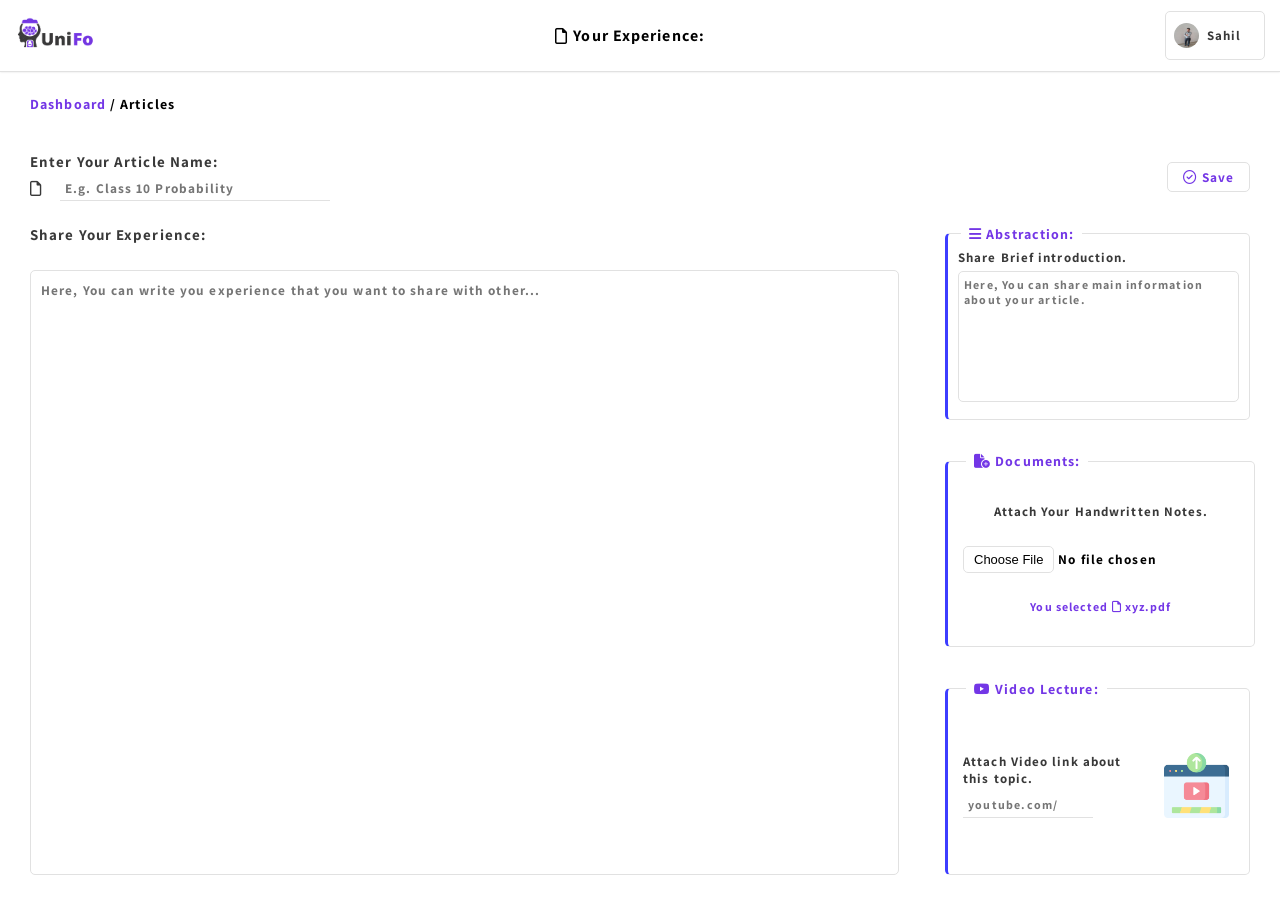
==== Articles/index.html @ 41b68598 "Create Article Page" ====
<!DOCTYPE html>
<html lang="en">

<head>
    <meta charset="UTF-8">
    <meta http-equiv="X-UA-Compatible" content="IE=edge">
    <meta name="viewport" content="width=device-width, initial-scale=1.0">
    <title>Article | Create</title>
    <link rel="stylesheet" href="./style.css">
    <link rel="stylesheet" href="../utilities.css">
    <link rel="stylesheet" href="https://cdnjs.cloudflare.com/ajax/libs/font-awesome/6.2.0/css/all.min.css"
        integrity="sha512-xh6O/CkQoPOWDdYTDqeRdPCVd1SpvCA9XXcUnZS2FmJNp1coAFzvtCN9BmamE+4aHK8yyUHUSCcJHgXloTyT2A=="
        crossorigin="anonymous" referrerpolicy="no-referrer" />
</head>

<body>
    <nav class="nav-top-wrap">
        <div class="brand-logo">
            <img src="../assest/logo-main.jpg" alt="Unifo" width="80px">
        </div>
        <div class="article-dtls-wrap">
            <i class="fa-regular fa-file"></i>
            <p>Your Experience:</p>
        </div>
        <div class="profile-wrapper">
            <img src="../assest/profile.jpeg" alt="user">
            <p class="user-dtls">Sahil</p>
        </div>
    </nav>

    <main class="main-article-create-wrap">
        <div class="top-directory-wrap">
            <p><a href="../Dashboard/">Dashboard</a> / Articles</p>
        </div>
        <div class="title-article-wrap">
            <div class="wrapper-top-ttle">
                <p>Enter Your Article Name:</p>
                <div class="article-ttl-inpt">
                    <i class="fa-regular fa-file"></i>
                    <input type="text" name="articleName" id="articleName" placeholder="E.g. Class 10 Probability">
                </div>
            </div>
            <button class="save-btn"><i class="fa-regular fa-circle-check"></i> Save</button>
        </div>
        <div class="main-article-section">
            <div class="left-main-article">
                <h3>Share Your Experience:</h3>
                <textarea name="aboutArticle" id="aboutArticle" cols="30" rows="10" placeholder="Here, You can write you experience that you want to share with other..."></textarea>
            </div>
            <div class="rght-main-article">
                <fieldset class="abstraction-sec">
                    <legend><i class="fa-solid fa-bars"></i> Abstraction:</legend>
                    <p>Share Brief introduction.</p>
                    <textarea name="briefArticle" id="briefArticle" cols="30" rows="10"
                        placeholder="Here, You can share main information about your article."></textarea>
                </fieldset>
                <fieldset class="document-sec">
                    <legend><i class="fa-solid fa-file-circle-plus"></i> Documents:</legend>
                    <p>Attach Your Handwritten Notes.</p>
                    <input type="file" name="articleFileDoc" id="articleFileDoc">
                    <p class="name-file">You selected <i class="fa-regular fa-file"></i> xyz.pdf</p>
                </fieldset>
                <fieldset class="video-sec">
                    <legend><i class="fa-brands fa-youtube"></i> Video Lecture:</legend>
                    <div class="left-inpt-wrap">
                        <p>Attach Video link about this topic.</p>
                        <input type="url" name="videoLink" id="videoLink" placeholder="youtube.com/">
                    </div>
                    <img src="../assest/youtube.png" alt="youtube" width="65px">
                </fieldset>
            </div>
        </div>
    </main>

</body>

</html>
---- Articles/style.css ----
/* article wrapper */
.article-dtls-wrap{
    width: 150px;
    height: 100%;

    display: flex;
    align-items: center;
    justify-content: space-between;
}

/* nav profile view part */
.nav-top-wrap .profile-wrapper {
    width: 100px;
    height: 70%;
    border: 1px solid var(--brdr);
    border-radius: 5px;
    display: flex;
    align-items: center;
    justify-content: center;
    padding: 0 5px;
}

.nav-top-wrap .profile-wrapper img {
    border-radius: 50%;
    width: 25px;
    height: 25px;
    object-fit: fill;
    margin-right: 8px;
}

.nav-top-wrap .profile-wrapper .user-dtls {
    width: 50px;
    display: inline-block;
    overflow: hidden;
    text-overflow: ellipsis;
    font-size: 13px;
    white-space: nowrap;
    text-transform: capitalize;
    color: var(--themeFont);
}

/* main article styling */
.main-article-create-wrap{
    width: 100vw;
    height: 90vh;
    padding: 15px;

    display: flex;
    flex-direction: column;
    align-items: center;
    justify-content: space-between;
    margin-top: 8px;
}
.main-article-create-wrap .top-directory-wrap{
    width: 100%;
    height: 5%;
    font-size: 14px;
    padding: 0 15px;
}
.main-article-create-wrap .top-directory-wrap p a{
    text-decoration: none;
    color: var(--theme)
}

.main-article-create-wrap .title-article-wrap{
    width: 100%;
    height: 10%;
    padding: 0 15px;
    font-size: 14px;
    display: flex;
    align-items: center;
    justify-content: space-between;
    margin: 5px 0;
    color: var(--themeFont);
    margin-bottom: 10px;
}
.wrapper-top-ttle p, .wrapper-top-ttle .article-ttl-inpt i{
    font-size: 15px;
}
.wrapper-top-ttle .article-ttl-inpt{
    width: 300px;
    margin-top: 5px;
    display: flex;
    align-items: center;
    justify-content: space-between;
}
.wrapper-top-ttle .article-ttl-inpt input{
    width: 90%;
    border: none;
    outline: none;
    padding: 3px 5px;
    border-bottom: 1px solid var(--brdr);
}
.main-article-create-wrap .title-article-wrap button{
    border: none;
    outline: none;
    padding: 5px 15px;
    background-color: transparent;
    color: var(--theme);
    border: 1px solid var(--brdr);
    border-radius: 5px;
}

.main-article-create-wrap .main-article-section{
    width: 100%;
    height: 85%;
    display: flex;
    align-items: center;
    justify-content: space-between;
    padding: 0 15px;
}
.main-article-section .left-main-article{
    width: 75%;
    height: 100%;
    display: flex;
    flex-direction: column;
    align-items: flex-start;
    justify-content: space-between;
}
.main-article-section .left-main-article h3{
    font-size: 15px;
    color: var(--themeFont);
}
.main-article-section .left-main-article textarea{
    width: 95%;
    height: 93%;
    resize: none;
    border: 1px solid var(--brdr);
    border-radius: 5px;
    outline: none;
    padding: 10px;
}
.main-article-section .rght-main-article{
    width: 25%;
    height: 100%;
    display: flex;
    flex-direction: column;
    align-items: flex-start;
    justify-content: space-between;
}
.main-article-section .rght-main-article> fieldset{
    width: 100%;
    height: 30%;
    padding: 6px 10px;
    border: 1px solid var(--brdr);
    border-radius: 5px;
    border-left: 3px solid rgb(61, 61, 255);
}
.main-article-section .rght-main-article> fieldset legend{
    padding: 0 8px;
    margin: 0 3px;
    font-size: 14px;
    color: var(--theme);
}
.main-article-section .rght-main-article> fieldset p{
    font-size: 13px;
    color: var(--themeFont);
}

.abstraction-sec textarea{
    width: 100%;
    height: 80%;
    border-radius: 5px;
    outline: none;
    border: 1px solid var(--brdr);
    resize: none;
    margin-top: 5px;
    padding: 5px;
    font-size: 12px;
    color: var(--themeFont);
    letter-spacing: 1.2px;
}

.main-article-section .rght-main-article .document-sec{
    padding: 6px 15px;
    display: flex;
    flex-direction: column;
    align-items: center;
    justify-content: space-evenly;
}
input::file-selector-button {
    padding: 5px 10px;
    border-radius: 5px;
    outline: none;
    border: 1px solid var(--brdr);
    background-color: transparent;
    font-size: 13px;
}
.main-article-section .rght-main-article .document-sec .name-file{
    font-size: 12px;
    color: var(--theme);
}

/* video section styling */
.main-article-section .rght-main-article .video-sec{
    padding: 6px 15px;
    display: flex;
    align-items: center;
    justify-content: space-between;
}
.video-sec .left-inpt-wrap{
    width: 60%;
}
.video-sec img{
    margin-right: 5px;
}
.video-sec input{
    width: 80%;
    padding: 5px;
    border: none;
    outline: none;
    border-bottom: 1px solid var(--brdr);
    font-size: 12px;
    color: var(--themeFont);
    letter-spacing: 1.2px;
    margin-top: 5px;
}
---- utilities.css ----
@import url('https://fonts.googleapis.com/css2?family=Assistant:wght@300&display=swap');

* {
    margin: 0;
    padding: 0;
    box-sizing: border-box;
    font-family: 'Assistant', sans-serif;
    letter-spacing: 1.1px;
    font-weight: bold;
}

:root {
    --brdr: #e1e1e1;
    --theme: #7336e6;
    --themeFont: #393939;
    --descrp: #524c4c;
    --close: rgb(255, 44, 44);
}

/* Scroll bar by default styling ---> */
::-webkit-scrollbar {
    width: 5px;
}

::-webkit-scrollbar-thumb {
    background: #888;
}

::-webkit-scrollbar-thumb:hover {
    background: #555;
}

/* some common styling */
.highlight-txt {
    color: var(--theme);
}

.nav-top-wrap {
    width: 100vw;
    height: 8vh;
    padding: 0 15px;

    display: flex;
    align-items: center;
    justify-content: space-between;
    border-bottom: 1px solid var(--brdr);
    box-shadow: 0 0 2px var(--brdr);
}
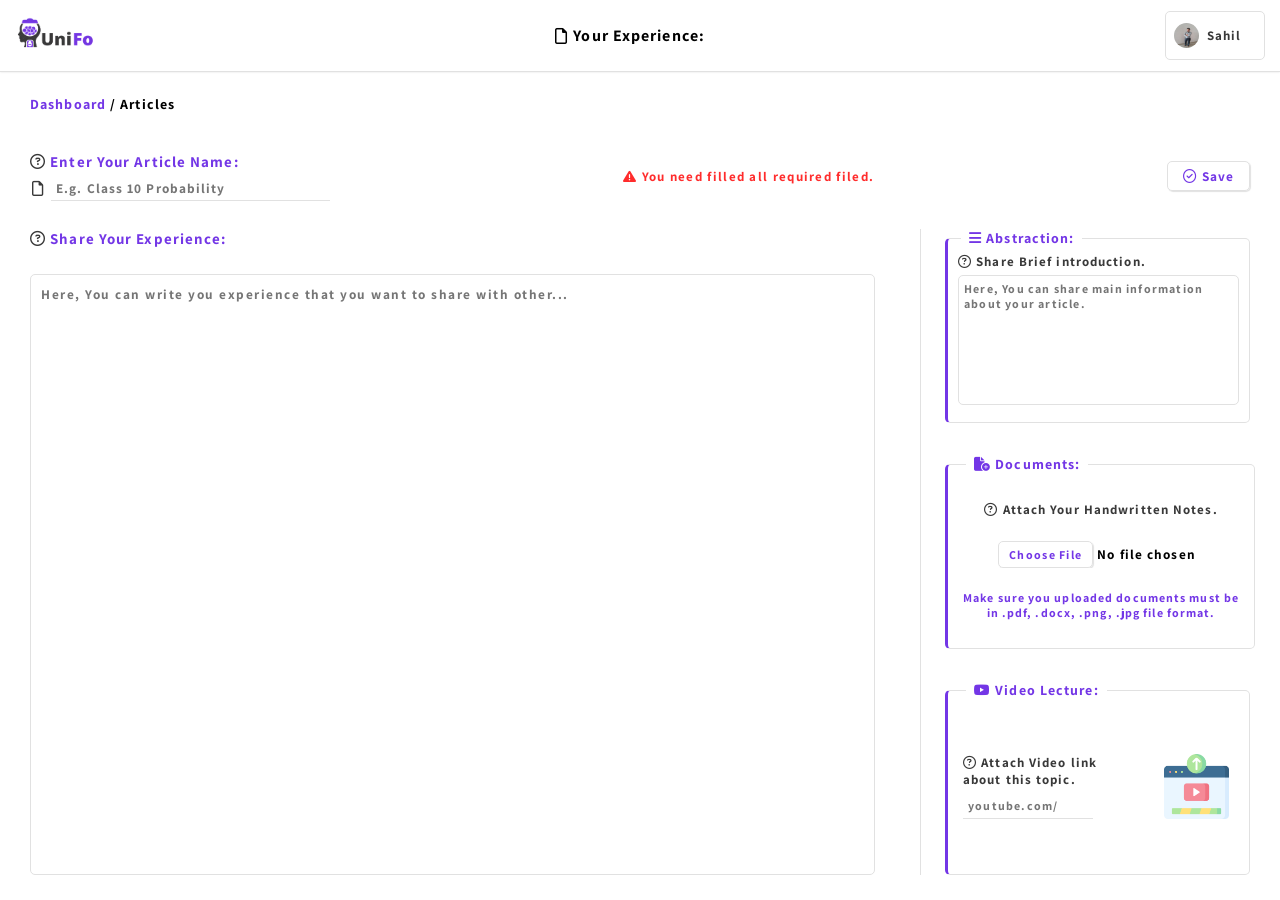
==== commit f1e209a8: "some ui change in create article page" ====
--- a/Articles/index.html
+++ b/Articles/index.html
@@ -34,36 +34,37 @@
         </div>
         <div class="title-article-wrap">
             <div class="wrapper-top-ttle">
-                <p>Enter Your Article Name:</p>
+                <p><i class="far fa-question-circle"></i> Enter Your Article Name:</p>
                 <div class="article-ttl-inpt">
                     <i class="fa-regular fa-file"></i>
                     <input type="text" name="articleName" id="articleName" placeholder="E.g. Class 10 Probability">
                 </div>
             </div>
+            <p class="validation-articlepage"><i class="fa-solid fa-triangle-exclamation"></i> You need filled all required filed.</p>
             <button class="save-btn"><i class="fa-regular fa-circle-check"></i> Save</button>
         </div>
         <div class="main-article-section">
             <div class="left-main-article">
-                <h3>Share Your Experience:</h3>
+                <h3><i class="far fa-question-circle"></i> Share Your Experience:</h3>
                 <textarea name="aboutArticle" id="aboutArticle" cols="30" rows="10" placeholder="Here, You can write you experience that you want to share with other..."></textarea>
             </div>
             <div class="rght-main-article">
                 <fieldset class="abstraction-sec">
                     <legend><i class="fa-solid fa-bars"></i> Abstraction:</legend>
-                    <p>Share Brief introduction.</p>
+                    <p><i class="far fa-question-circle"></i> Share Brief introduction.</p>
                     <textarea name="briefArticle" id="briefArticle" cols="30" rows="10"
                         placeholder="Here, You can share main information about your article."></textarea>
                 </fieldset>
                 <fieldset class="document-sec">
                     <legend><i class="fa-solid fa-file-circle-plus"></i> Documents:</legend>
-                    <p>Attach Your Handwritten Notes.</p>
+                    <p><i class="far fa-question-circle"></i> Attach Your Handwritten Notes.</p>
                     <input type="file" name="articleFileDoc" id="articleFileDoc">
-                    <p class="name-file">You selected <i class="fa-regular fa-file"></i> xyz.pdf</p>
+                    <p class="error-msg">Make sure you uploaded documents must be in .pdf, .docx, .png, .jpg file format.</p>
                 </fieldset>
                 <fieldset class="video-sec">
                     <legend><i class="fa-brands fa-youtube"></i> Video Lecture:</legend>
                     <div class="left-inpt-wrap">
-                        <p>Attach Video link about this topic.</p>
+                        <p><i class="far fa-question-circle"></i> Attach Video link about this topic.</p>
                         <input type="url" name="videoLink" id="videoLink" placeholder="youtube.com/">
                     </div>
                     <img src="../assest/youtube.png" alt="youtube" width="65px">
--- a/Articles/style.css
+++ b/Articles/style.css
@@ -73,9 +73,31 @@
     justify-content: space-between;
     margin: 5px 0;
     color: var(--themeFont);
-    margin-bottom: 10px;
-}
-.wrapper-top-ttle p, .wrapper-top-ttle .article-ttl-inpt i{
+    margin: 10px 0;
+    padding-bottom: 10px;
+}
+.main-article-create-wrap .title-article-wrap .validation-articlepage{
+    font-size: 13px;
+    color: var(--close);
+    letter-spacing: 1.3px;
+    animation-name: error-highlight;
+    animation-timing-function: ease;
+    animation-duration: 1s;
+    animation-iteration-count: infinite;
+    animation-direction: alternate-reverse;
+}
+@keyframes error-highlight{
+    from{
+        color: var(--close);
+    }to{
+        color: rgb(254, 196, 88);
+    }
+}
+.wrapper-top-ttle p{
+    font-size: 15px;
+}
+.wrapper-top-ttle .article-ttl-inpt i{
+    margin-left: 2px;
     font-size: 15px;
 }
 .wrapper-top-ttle .article-ttl-inpt{
@@ -86,7 +108,7 @@
     justify-content: space-between;
 }
 .wrapper-top-ttle .article-ttl-inpt input{
-    width: 90%;
+    width: 93%;
     border: none;
     outline: none;
     padding: 3px 5px;
@@ -100,6 +122,11 @@
     color: var(--theme);
     border: 1px solid var(--brdr);
     border-radius: 5px;
+    box-shadow: 1px 1px 1px var(--brdr);
+    cursor: pointer;
+}
+.main-article-create-wrap .title-article-wrap button:hover{
+    box-shadow:inset 1px 1px 1px var(--brdr);
 }
 
 .main-article-create-wrap .main-article-section{
@@ -111,16 +138,20 @@
     padding: 0 15px;
 }
 .main-article-section .left-main-article{
-    width: 75%;
+    width: 73%;
     height: 100%;
     display: flex;
     flex-direction: column;
     align-items: flex-start;
     justify-content: space-between;
-}
-.main-article-section .left-main-article h3{
+    border-right: 1px solid var(--brdr);
+}
+.main-article-section .left-main-article h3, .wrapper-top-ttle p{
     font-size: 15px;
-    color: var(--themeFont);
+    color: var(--theme);
+}
+.main-article-section .left-main-article h3 i, .wrapper-top-ttle p i{
+    color: var(--themeFont)
 }
 .main-article-section .left-main-article textarea{
     width: 95%;
@@ -130,6 +161,7 @@
     border-radius: 5px;
     outline: none;
     padding: 10px;
+    letter-spacing: 1.5px;
 }
 .main-article-section .rght-main-article{
     width: 25%;
@@ -145,7 +177,7 @@
     padding: 6px 10px;
     border: 1px solid var(--brdr);
     border-radius: 5px;
-    border-left: 3px solid rgb(61, 61, 255);
+    border-left: 3px solid var(--theme);
 }
 .main-article-section .rght-main-article> fieldset legend{
     padding: 0 8px;
@@ -185,12 +217,24 @@
     outline: none;
     border: 1px solid var(--brdr);
     background-color: transparent;
-    font-size: 13px;
-}
-.main-article-section .rght-main-article .document-sec .name-file{
-    font-size: 12px;
-    color: var(--theme);
-}
+    font-size: 12px;
+    box-shadow: 1px 1px 1px var(--brdr);
+    cursor: pointer;
+    margin-left: 35px;
+    font-family: 'Assistant', sans-serif;
+    font-weight: bold;
+    letter-spacing: 1.3px;
+    color: var(--theme);
+}
+input::file-selector-button:hover{
+    box-shadow:inset 1px 1px 1px var(--brdr);
+}
+.main-article-section .rght-main-article .document-sec .error-msg{
+    font-size: 12px;
+    color: var(--theme);
+    text-align: center;
+}
+
 
 /* video section styling */
 .main-article-section .rght-main-article .video-sec{
@@ -212,7 +256,7 @@
     outline: none;
     border-bottom: 1px solid var(--brdr);
     font-size: 12px;
-    color: var(--themeFont);
+    color: var(--theme);
     letter-spacing: 1.2px;
     margin-top: 5px;
 }
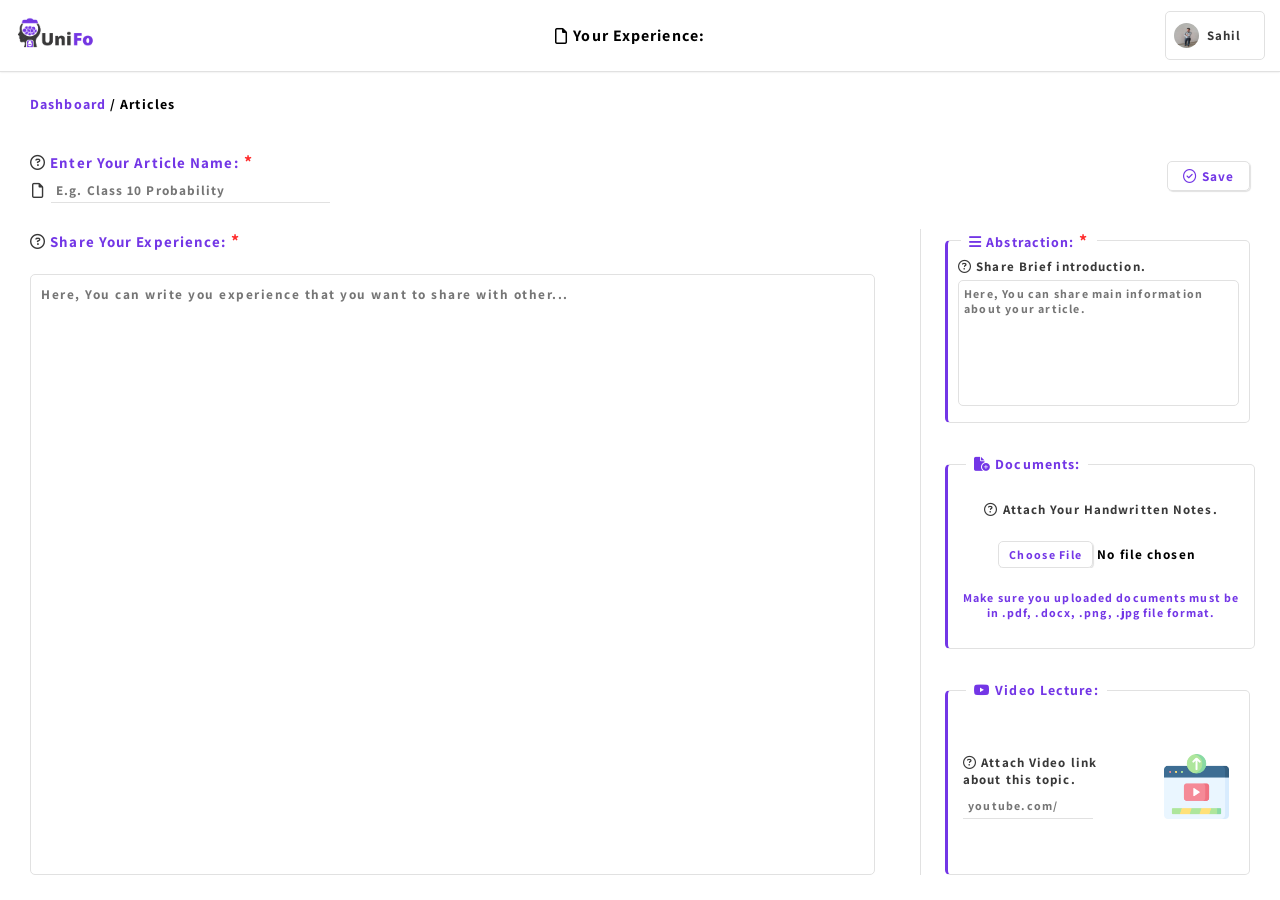
==== commit 52dd7d49: "insert data of articles" ====
--- a/Articles/index.html
+++ b/Articles/index.html
@@ -34,23 +34,23 @@
         </div>
         <div class="title-article-wrap">
             <div class="wrapper-top-ttle">
-                <p><i class="far fa-question-circle"></i> Enter Your Article Name:</p>
+                <p><i class="far fa-question-circle"></i> Enter Your Article Name:<span class="required-mark">*</span></p>
                 <div class="article-ttl-inpt">
                     <i class="fa-regular fa-file"></i>
                     <input type="text" name="articleName" id="articleName" placeholder="E.g. Class 10 Probability">
                 </div>
             </div>
-            <p class="validation-articlepage"><i class="fa-solid fa-triangle-exclamation"></i> You need filled all required filed.</p>
-            <button class="save-btn"><i class="fa-regular fa-circle-check"></i> Save</button>
+            <p class="validation-articlepage"><i class="fa-solid fa-triangle-exclamation"></i> Please, fill all required field.</p>
+            <button id="articleSaveBtn" class="save-btn"><i class="fa-regular fa-circle-check"></i> Save</button>
         </div>
         <div class="main-article-section">
             <div class="left-main-article">
-                <h3><i class="far fa-question-circle"></i> Share Your Experience:</h3>
+                <h3><i class="far fa-question-circle"></i> Share Your Experience:<span class="required-mark">*</span></h3>
                 <textarea name="aboutArticle" id="aboutArticle" cols="30" rows="10" placeholder="Here, You can write you experience that you want to share with other..."></textarea>
             </div>
             <div class="rght-main-article">
                 <fieldset class="abstraction-sec">
-                    <legend><i class="fa-solid fa-bars"></i> Abstraction:</legend>
+                    <legend><i class="fa-solid fa-bars"></i> Abstraction:<span class="required-mark">*</span></legend>
                     <p><i class="far fa-question-circle"></i> Share Brief introduction.</p>
                     <textarea name="briefArticle" id="briefArticle" cols="30" rows="10"
                         placeholder="Here, You can share main information about your article."></textarea>
@@ -73,6 +73,7 @@
         </div>
     </main>
 
+    <script src="./script/article.js"></script>
 </body>
 
 </html>
--- a/Articles/style.css
+++ b/Articles/style.css
@@ -1,3 +1,59 @@
+@import url('https://fonts.googleapis.com/css2?family=Assistant:wght@300&display=swap');
+
+* {
+    margin: 0;
+    padding: 0;
+    box-sizing: border-box;
+    font-family: 'Assistant', sans-serif;
+    letter-spacing: 1.1px;
+    font-weight: bold;
+}
+
+:root {
+    --brdr: #e1e1e1;
+    --theme: #7336e6;
+    --themeFont: #393939;
+    --descrp: #524c4c;
+    --close: rgb(255, 44, 44);
+}
+
+
+.required-mark{
+    color: var(--close);
+    margin-left: 5px;
+    font-size: 18px; 
+}
+
+
+/* Scroll bar by default styling ---> */
+::-webkit-scrollbar {
+    width: 5px;
+}
+
+::-webkit-scrollbar-thumb {
+    background: #888;
+}
+
+::-webkit-scrollbar-thumb:hover {
+    background: #555;
+}
+
+/* some common styling */
+.highlight-txt {
+    color: var(--theme);
+}
+
+.nav-top-wrap {
+    width: 100vw;
+    height: 8vh;
+    padding: 0 15px;
+
+    display: flex;
+    align-items: center;
+    justify-content: space-between;
+    border-bottom: 1px solid var(--brdr);
+    box-shadow: 0 0 2px var(--brdr);
+}
 
 /* article wrapper */
 .article-dtls-wrap{
@@ -80,6 +136,10 @@
     font-size: 13px;
     color: var(--close);
     letter-spacing: 1.3px;
+    display: none;
+}
+.main-article-create-wrap .title-article-wrap .show-validation-articlepage{
+    display: block;
     animation-name: error-highlight;
     animation-timing-function: ease;
     animation-duration: 1s;
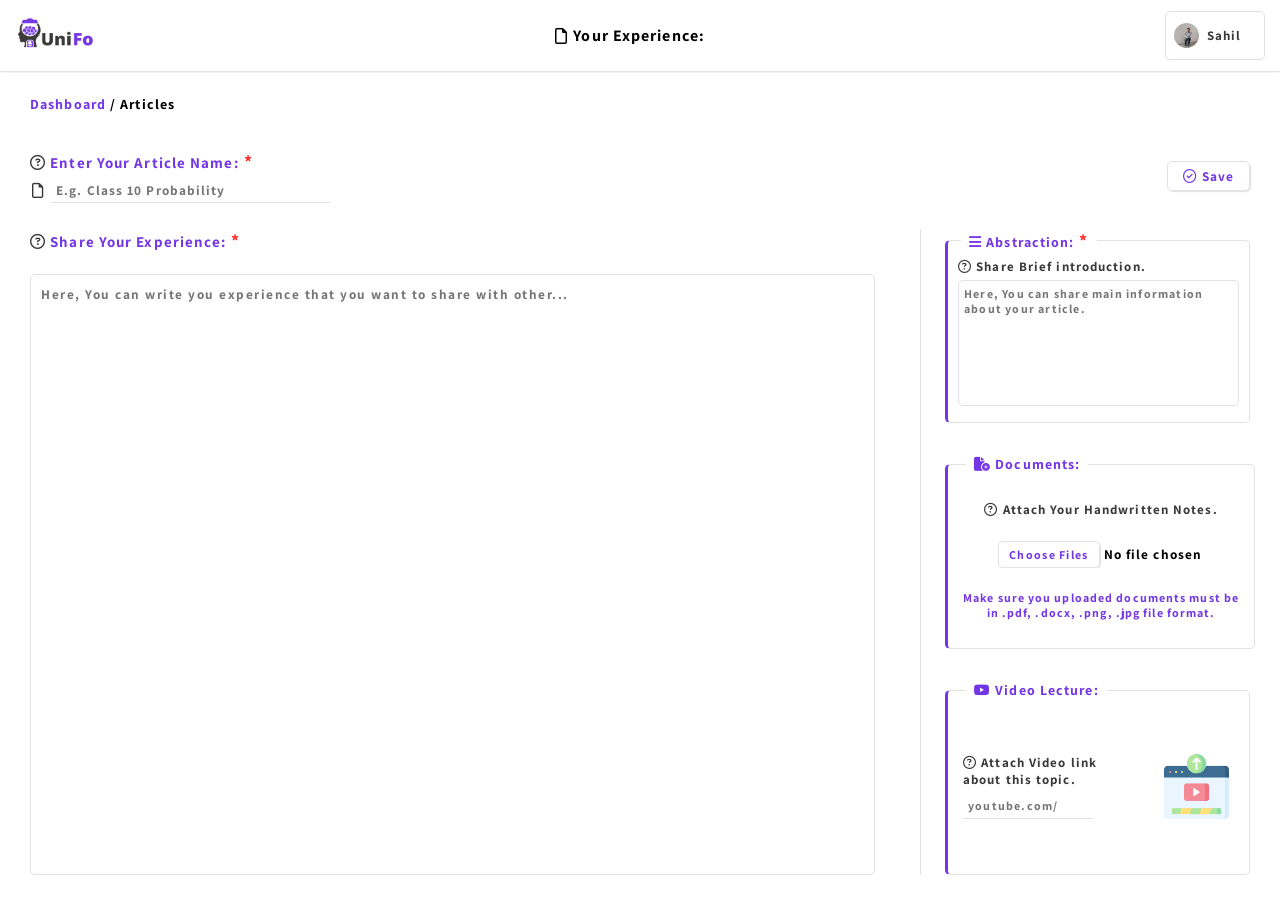
==== commit e03c1d5f: "Insert article related data on database" ====
--- a/Articles/index.html
+++ b/Articles/index.html
@@ -15,7 +15,7 @@
 
 <body>
     <nav class="nav-top-wrap">
-        <div class="brand-logo">
+        <div id="articleID" idarticle="" class="brand-logo">
             <img src="../assest/logo-main.jpg" alt="Unifo" width="80px">
         </div>
         <div class="article-dtls-wrap">
@@ -58,7 +58,7 @@
                 <fieldset class="document-sec">
                     <legend><i class="fa-solid fa-file-circle-plus"></i> Documents:</legend>
                     <p><i class="far fa-question-circle"></i> Attach Your Handwritten Notes.</p>
-                    <input type="file" name="articleFileDoc" id="articleFileDoc">
+                    <input type="file" name="articleFileDoc[]" id="articleFileDoc" multiple>
                     <p class="error-msg">Make sure you uploaded documents must be in .pdf, .docx, .png, .jpg file format.</p>
                 </fieldset>
                 <fieldset class="video-sec">
